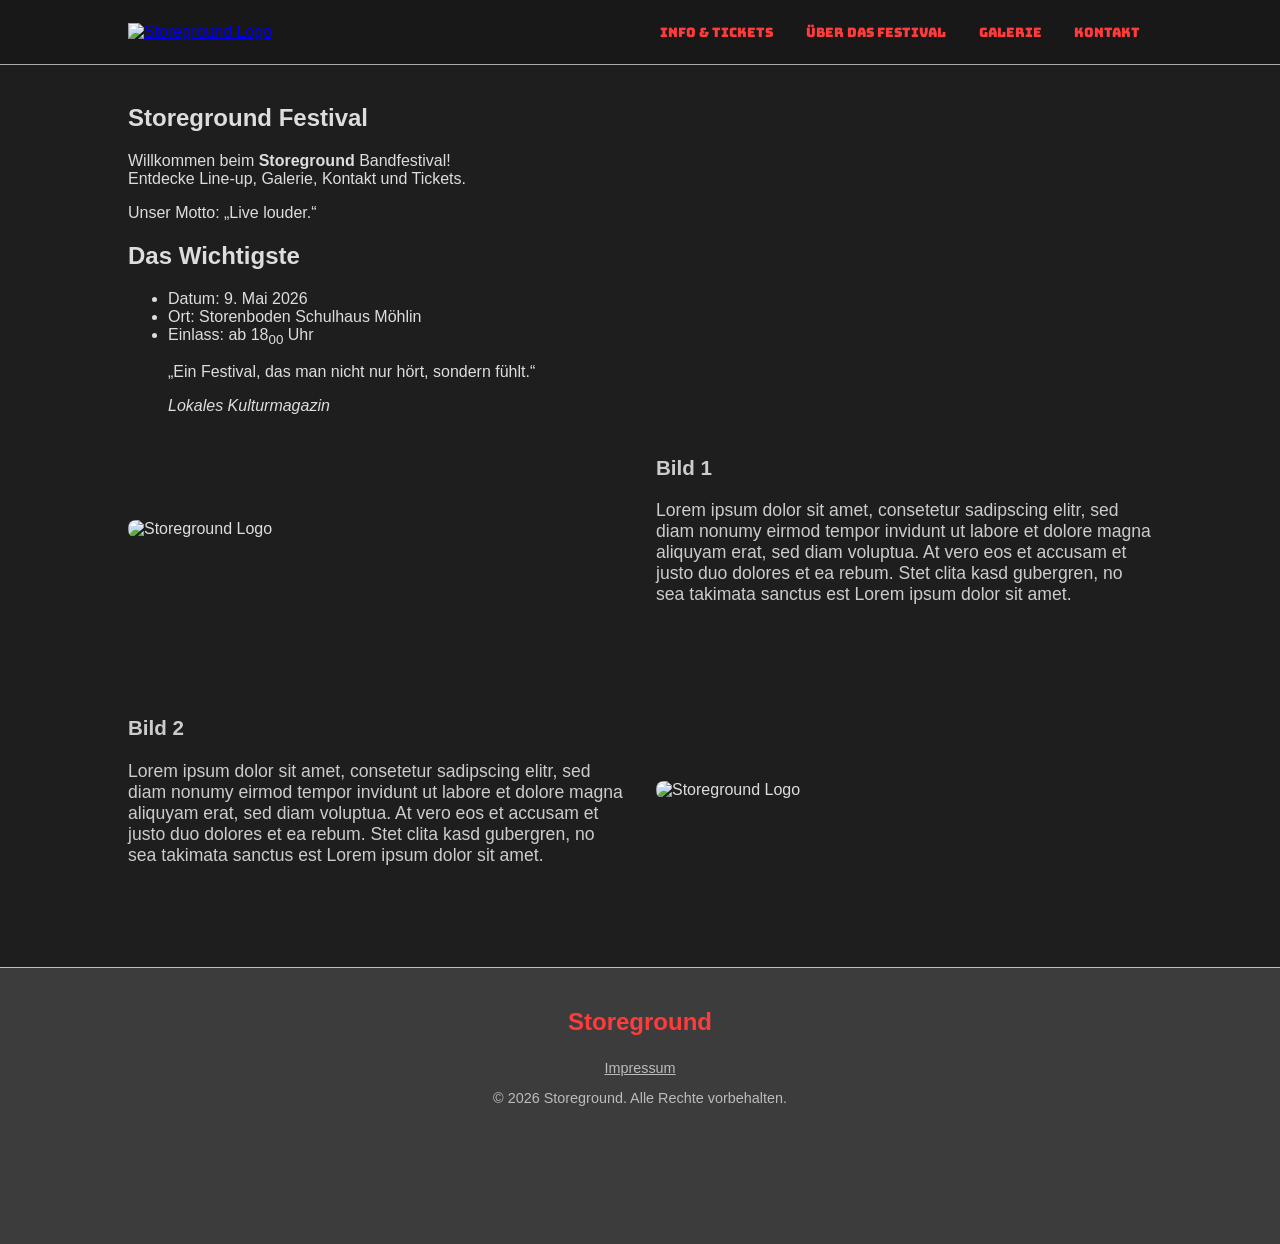
==== index.html @ 047efda1 "Grundgerüst" ====
<!DOCTYPE html>
<html lang="de">

<head>
    <meta charset="UTF-8">
    <meta name="viewport" content="width=device-width, initial-scale=1.0">
    <title>Storeground</title>
    <meta name="description"
        content="Homepage des Storeground Festivals mit wichtigen Infos, Galerie und Kontaktmöglichkeiten.">
    <meta name="author" content="Lean Melone">
    <link rel="stylesheet" href="CSS/index.css">
    <link rel="icon" href="IMG/tabbild.jpg" type="image/jpg">
    <link rel="preconnect" href="https://fonts.googleapis.com">
    <link rel="preconnect" href="https://fonts.gstatic.com" crossorigin>
    <link
        href="https://fonts.googleapis.com/css2?family=Bungee&family=Roboto:ital,wght@0,100..900;1,100..900&display=swap"
        rel="stylesheet">
</head>

<body>
    <header class="site-header">
        <div class="container">
            <a href="index.html">
                <picture class="logo">
                    <source srcset="IMG/Storeground_Logo.webp" type="image/webp">
                    <img src="IMG/Storeground_Logo.png" alt="Storeground Logo">
                </picture>
            </a>
            <label for="nav-toggle" class="nav-toggle">☰</label>
            <input type="checkbox" id="nav-toggle" class="nav-toggle-checkbox">
            <nav class="nav">
                <ul>
                    <li><a href="infotickets.html">Info & Tickets</a></li>
                    <li><a href="about.html">Über das Festival</a></li>
                    <li><a href="gallery.html">Galerie</a></li>
                    <li><a href="contact.html">Kontakt</a></li>
                </ul>
            </nav>
        </div>
    </header>

    <main>
        <section>
            <h1>Storeground Festival</h1>

            <p>
                Willkommen beim <strong>Storeground</strong> Bandfestival!<br>
                Entdecke Line-up, Galerie, Kontakt und Tickets.
            </p>

            <p>
                Unser Motto: <q>Live louder.</q>
            </p>
        </section>

        <section>
            <h2>Das Wichtigste</h2>
            <ul>
                <li>Datum: 9. Mai 2026</li>
                <li>Ort: Storenboden Schulhaus Möhlin</li>
                <li>Einlass: ab 18<sub>00</sub> Uhr</li>
            </ul>
        </section>

        <blockquote>
            <p>
                „Ein Festival, das man nicht nur hört, sondern fühlt.“
            </p>
            <em>Lokales Kulturmagazin</em>
        </blockquote>

        <section>
            <div class="abstand"></div>
            <div class="row">
                <picture class="logo">
                    <source srcset="IMG/Storeground_Logo.webp" type="image/webp">
                    <img src="IMG/Storeground_Logo.png" alt="Storeground Logo">
                </picture>
                <div class="beschreibung">
                    <h3>Bild 1</h3>
                    <p>Lorem ipsum dolor sit amet, consetetur sadipscing elitr, sed diam nonumy eirmod tempor invidunt
                        ut
                        labore et dolore magna aliquyam erat, sed diam voluptua. At vero eos et accusam et justo duo
                        dolores
                        et ea rebum. Stet clita kasd gubergren, no sea takimata sanctus est Lorem ipsum dolor sit amet.
                    </p>
                </div>
            </div>
            <div class="abstand">ㅤ</div>
            <div class="row">
                <div class="beschreibung" id="text">
                    <h3>Bild 2</h3>
                    <p>Lorem ipsum dolor sit amet, consetetur sadipscing elitr, sed diam nonumy eirmod tempor invidunt
                        ut
                        labore et dolore magna aliquyam erat, sed diam voluptua. At vero eos et accusam et justo duo
                        dolores
                        et ea rebum. Stet clita kasd gubergren, no sea takimata sanctus est Lorem ipsum dolor sit amet.
                    </p>
                </div>
                <picture>
                    <source srcset="IMG/Storeground_Logo.webp" type="image/webp">
                    <img src="IMG/Storeground_Logo.png" alt="Storeground Logo" id="bild">
                </picture>
            </div>
        </section>
    </main>


    <footer class="site-footer">
        <div class="container">
            <p class="brand">Storeground</p>
            <a href="impressum.html" class="impressum">Impressum</a>
            <p>&copy; 2026 Storeground. Alle Rechte vorbehalten.</p>
        </div>
    </footer>
</body>

</html>
---- CSS/index.css ----
:root {
    --primary-color: #ff3b3b;
    --background-color: #1e1e1e;
    --text-color: #ddd;
    --header-background: #181818;
    --header-border: #aaaaaa;
    --footer-background: #3c3c3c;
    --footer-border: #bbc;
    --footer-text: #bbb;
}

body {
    font-family: Segoe UI, Arial, sans-serif;
    margin: 0;
    background: var(--background-color);
    color: var(--text-color);
    min-height: 100vh;
    display: grid;
    grid-template-rows: auto 1fr auto;
    grid-template-areas:
        "header"
        "main"
        "footer";
}

main {
    max-width: 80%;
    margin: 1.2rem auto;
    padding: 0 1rem;
    grid-area: main;

}

/* Header */
.site-header {
    background: var(--header-background);
    border-bottom: 1px solid var(--header-border);
    position: sticky;
    left: 0;
    right: 0;
    top: 0;
    z-index: 999;
    box-shadow: 0 2px 8px rgba(0, 0, 0, 0.04);
    grid-area: header;
}

.container {
    max-width: 80%;
    margin: 0 auto;
    padding: 0 1rem;
    display: flex;
    align-items: center;
    justify-content: space-between;
    height: 64px;
}

.brand {
    font-weight: 700;
    color: var(--primary-color);
    text-decoration: none;
    font-size: 1.5rem;
}

.nav {
    display: flex;
    gap: 1rem;
}

.nav ul {
    list-style: none;
    margin: 0;
    padding: 0;
    display: flex;
    gap: 0.6rem;
    align-items: center;
}

.nav a {
    display: inline-block;
    padding: 0.5rem 0.6rem;
    color: var(--primary-color);
    border-radius: 6px;
    text-decoration: none;
    font-family: "Bungee", sans-serif;
    font-size: small;
    border: 2px solid transparent;
}

.nav a:hover {
    background: var(--background-color);
}


.nav-toggle-checkbox {
    position: absolute;
    left: -9999px;
    display: none;
}

.nav-toggle {
    display: none;
    background: transparent;
    padding: 0.4rem 0.6rem;
    border-radius: 6px;
    font-size: 1.5rem;
    cursor: pointer;
    color: var(--footer-text);
    margin: 0;
}

/* Footer */
.site-footer {
    background: var(--footer-background);
    border-top: 1px solid var(--footer-border);
    color: var(--footer-text);
    padding: 1rem 0;
    text-align: center;
    font-size: 0.9rem;
    grid-area: footer;
    margin-top: 2rem;
}

.site-footer .container {
    display: block;
    text-align: center;
    height: 220px;
}

.impressum {
    color: var(--footer-text);
}

/* Logo */
.logo * {
    height: 46px;
    width: auto;
}

/* zwei Reihen */
.row {
    display: flex;
    align-items: center;
    margin-bottom: 2rem;
    gap: 2rem;
}

.row * {
    border-radius: 8px;
    width: 100%;
    height: auto;
}

.beschreibung {
    color: #ccc;
    font-size: 1.1rem;

}

/* Abstand */
.abstand {
    margin-bottom: 20px;
}
/* Tablet style */
@media screen and (max-width:1200px) {

    main {
        max-width: 90%;
    }

    /* Header */
    .container {
        max-width: 90%;
        flex-direction: row;
        gap: 0.6rem;
        padding: 0 1rem
    }

    .nav {
        position: absolute;
        left: 0;
        right: 0;
        top: 64px;
        background: #252525;
        border-bottom: 1px solid #e6e6e6;
        padding: 0.5rem 1rem;
        display: none;
        flex-direction: column
    }

    .nav ul {
        flex-direction: column;
        gap: 0.2rem
    }

    .nav a {
        padding: 0.6rem;
        border-radius: 4px
    }

    .nav-toggle {
        display: inline-block;
        align-self: center;
        margin: 0;
    }

    .nav-toggle-checkbox {
    display: inline-block;
    }

    #nav-toggle:checked~.nav {
        display: flex
    }
}

/* Mobile style */
@media screen and (max-width:700px) {

    main {
        max-width: 90%;
    }

    /* Header */
    .container {
        max-width: 90%;
        flex-direction: row;
        gap: 0.6rem;
        padding: 0 1rem
    }

    .nav {
        position: absolute;
        left: 0;
        right: 0;
        top: 64px;
        background: #252525;
        border-bottom: 1px solid #e6e6e6;
        padding: 0.5rem 1rem;
        display: none;
        flex-direction: column
    }

    .nav ul {
        flex-direction: column;
        gap: 0.2rem
    }

    .nav-toggle-checkbox {
    display: inline-block;
    }

    .nav a {
        padding: 0.6rem;
        border-radius: 4px
    }

    .nav-toggle {
        display: inline-block;
        align-self: center;
        margin: 0;
    }

    #nav-toggle:checked~.nav {
        display: flex
    }

    /* zwei Reihen */
    .row {
        flex-direction: column;
        gap: 1rem;
    }

    .row img {
        width: 100%;
    }

    /* zwei Reihen Reihenfolge */
    #bild {
        order: 1;
    }

    #text {
        order: 2;
    }
}
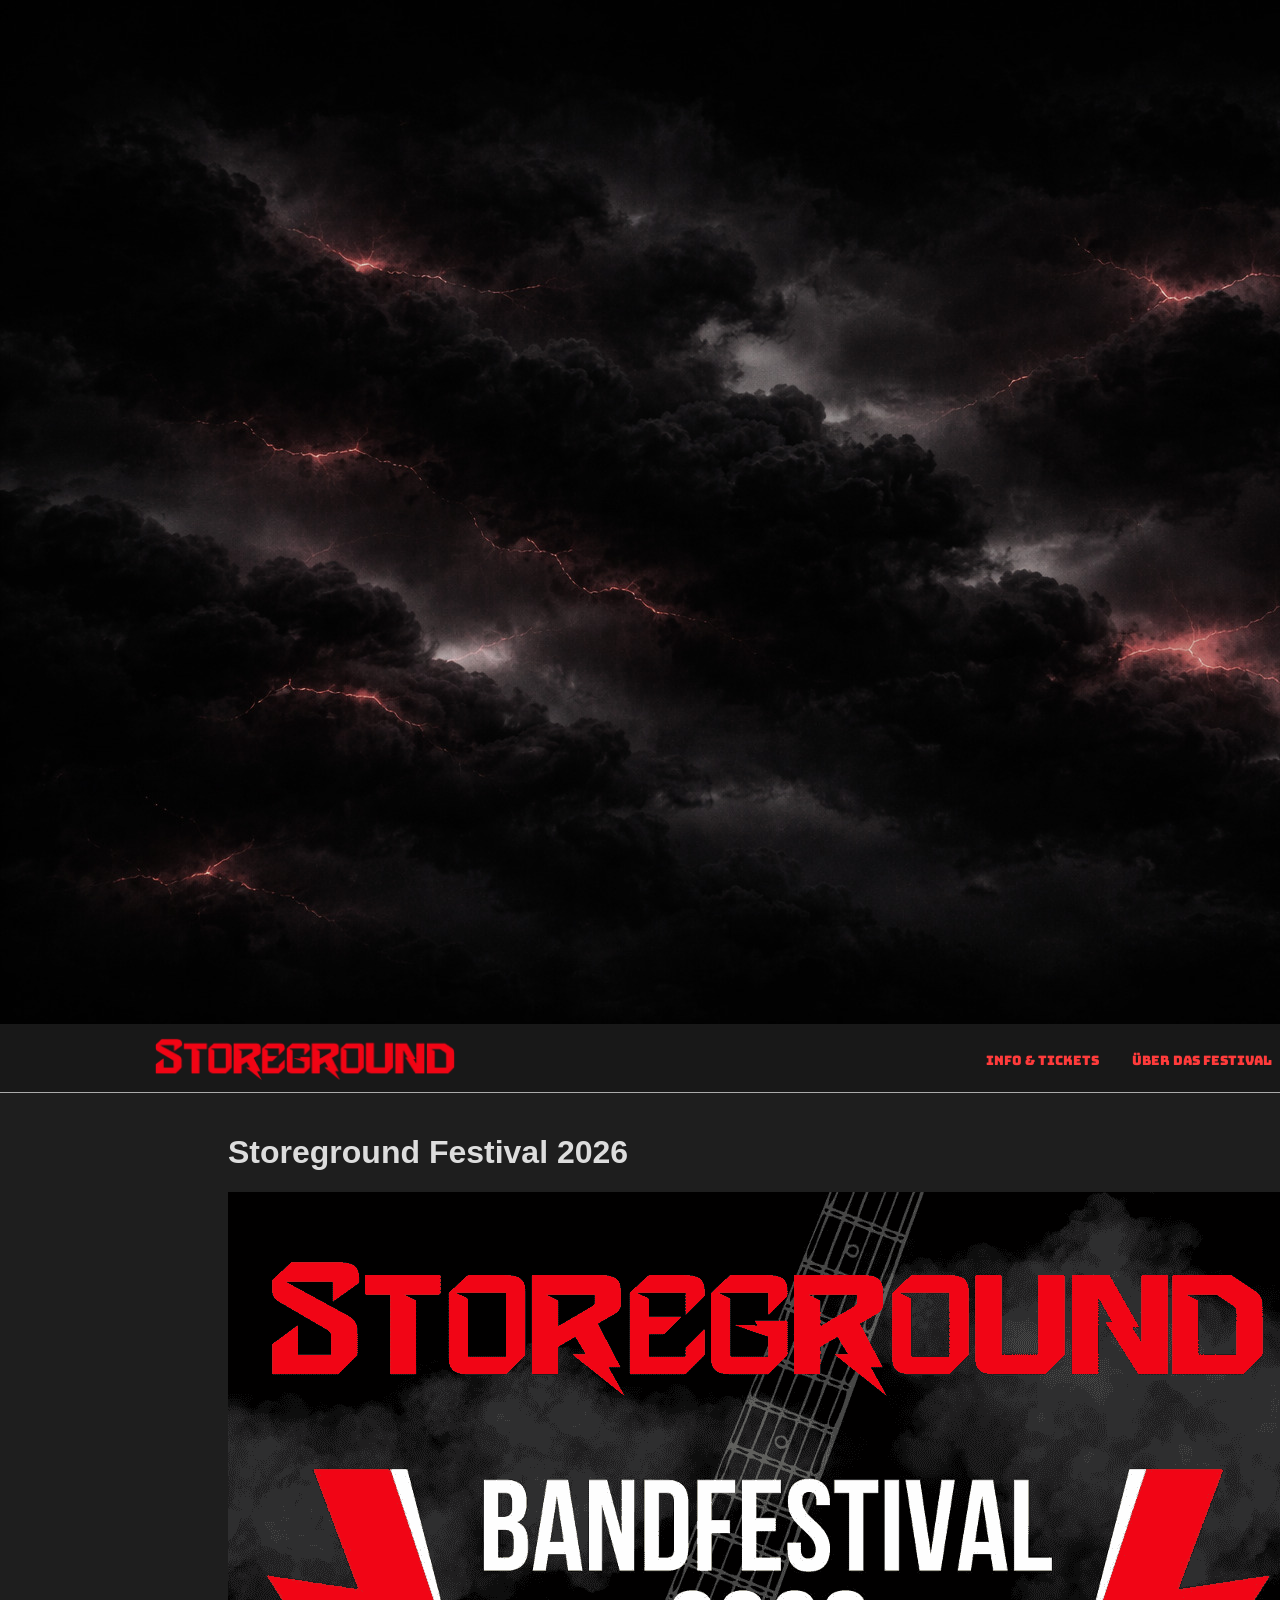
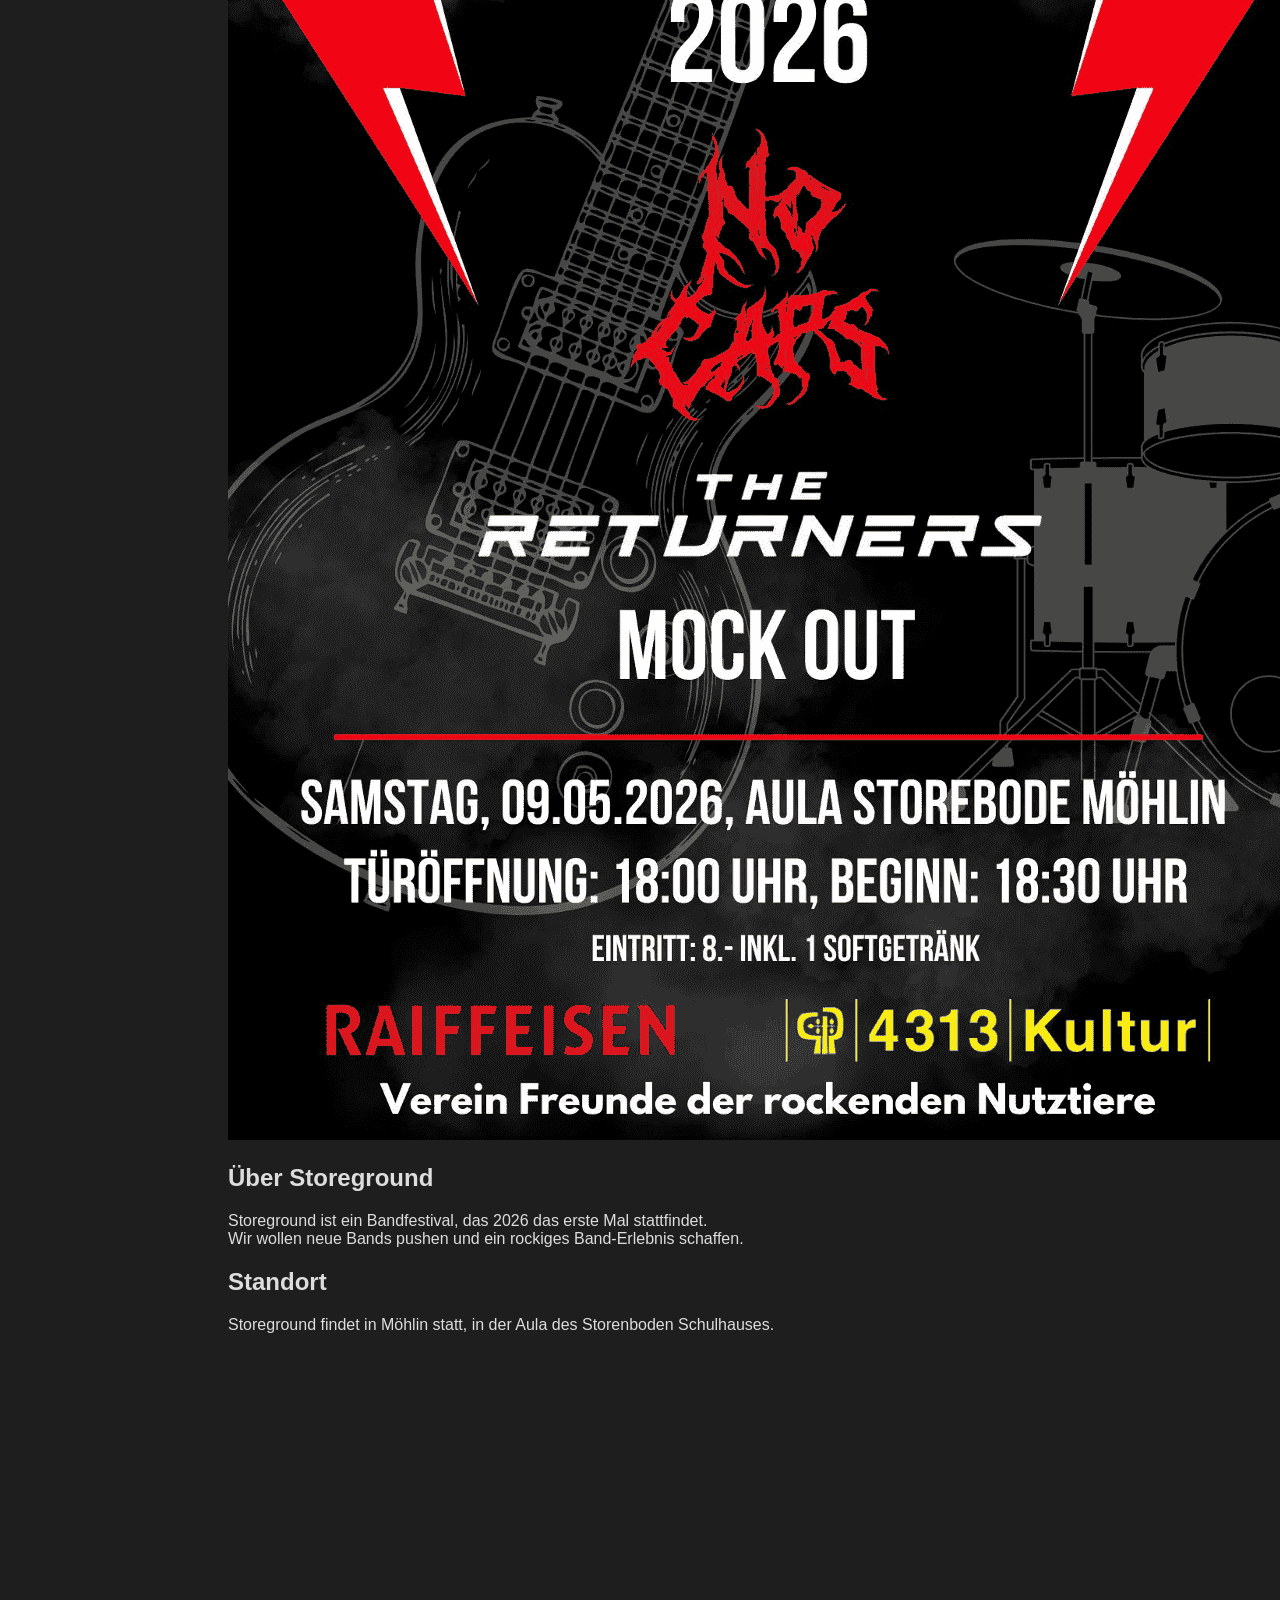
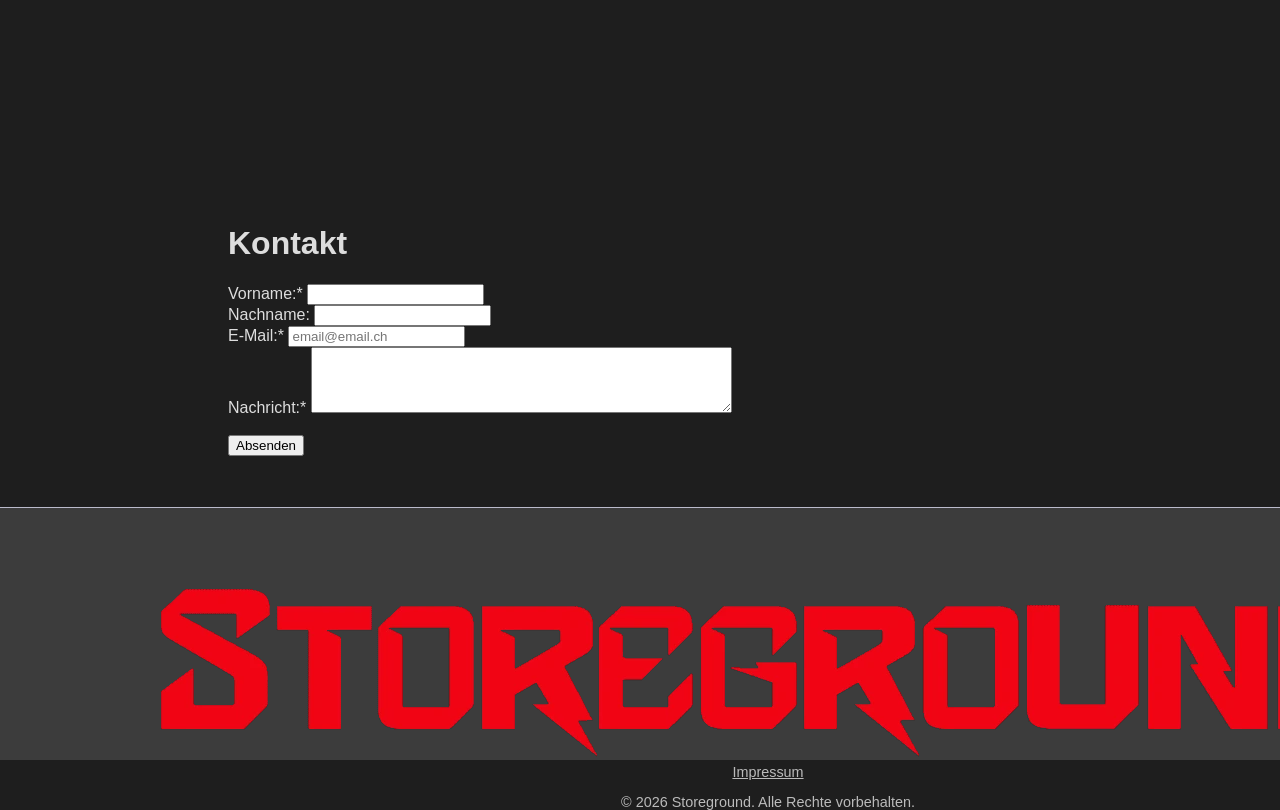
==== commit 79363c80: "Alle Seiten festgelegt" ====
--- a/index.html
+++ b/index.html
@@ -19,6 +19,7 @@
 
 <body>
     <header class="site-header">
+        <img src="IMG/header.jpg" alt="Storeground Header" class="header-image">
         <div class="container">
             <a href="index.html">
                 <picture class="logo">
@@ -31,84 +32,88 @@
             <nav class="nav">
                 <ul>
                     <li><a href="infotickets.html">Info & Tickets</a></li>
-                    <li><a href="about.html">Über das Festival</a></li>
-                    <li><a href="gallery.html">Galerie</a></li>
-                    <li><a href="contact.html">Kontakt</a></li>
+                    <li><a href="#about">Über das Festival</a></li>
+                    <!-- <li><a href="gallery.html">Galerie</a></li> -->
+                    <li><a href="#contact">Kontakt</a></li>
                 </ul>
             </nav>
         </div>
     </header>
 
     <main>
-        <section>
-            <h1>Storeground Festival</h1>
+        <h1>Storeground Festival 2026</h1>
+        <img src="IMG/Storeground_Musicfestival_2026 Endversion.png" alt="Storeground Flyer" class="flyer">
+
+        <article class="about">
+            <h1 id="about">Über Storeground</h1>
 
             <p>
-                Willkommen beim <strong>Storeground</strong> Bandfestival!<br>
-                Entdecke Line-up, Galerie, Kontakt und Tickets.
+                Storeground ist ein Bandfestival, das 2026 das erste Mal stattfindet.<br>
+                Wir wollen neue Bands pushen und ein rockiges Band-Erlebnis schaffen.
             </p>
+            <section class ="location">
+                <h2>Standort</h2>
+                <p>
+                    Storeground findet in Möhlin statt, in der Aula des Storenboden Schulhauses.
+                </p>
+                <iframe class="map"
+                    src="https://www.google.com/maps/embed?pb=!1m18!1m12!1m3!1d672.9826265177741!2d7.8431065723703615!3d47.56914052563684!2m3!1f0!2f0!3f0!3m2!1i1024!2i768!4f13.1!3m3!1m2!1s0x47904bb4b143056b%3A0x9fb4f274fca7cf1d!2sSchulhaus%20Storebode!5e0!3m2!1sde!2sch!4v1773585483628!5m2!1sde!2sch"
+                    width="600" height="450" style="border:0;" allowfullscreen="" loading="lazy"
+                    referrerpolicy="no-referrer-when-downgrade"></iframe>
+            </section>
+        </article>
 
-            <p>
-                Unser Motto: <q>Live louder.</q>
-            </p>
-        </section>
+        <h1 id="contact">Kontakt</h1>
 
-        <section>
-            <h2>Das Wichtigste</h2>
-            <ul>
-                <li>Datum: 9. Mai 2026</li>
-                <li>Ort: Storenboden Schulhaus Möhlin</li>
-                <li>Einlass: ab 18<sub>00</sub> Uhr</li>
-            </ul>
-        </section>
+        <form action="https://api.web3forms.com/submit" method="post" class="contact-form" id="meinFormular">
+            <input type="hidden" name="access_key" value="4bce4618-a7ac-49d0-8cbb-c47f5301f249">
 
-        <blockquote>
-            <p>
-                „Ein Festival, das man nicht nur hört, sondern fühlt.“
-            </p>
-            <em>Lokales Kulturmagazin</em>
-        </blockquote>
 
-        <section>
-            <div class="abstand"></div>
-            <div class="row">
-                <picture class="logo">
-                    <source srcset="IMG/Storeground_Logo.webp" type="image/webp">
-                    <img src="IMG/Storeground_Logo.png" alt="Storeground Logo">
-                </picture>
-                <div class="beschreibung">
-                    <h3>Bild 1</h3>
-                    <p>Lorem ipsum dolor sit amet, consetetur sadipscing elitr, sed diam nonumy eirmod tempor invidunt
-                        ut
-                        labore et dolore magna aliquyam erat, sed diam voluptua. At vero eos et accusam et justo duo
-                        dolores
-                        et ea rebum. Stet clita kasd gubergren, no sea takimata sanctus est Lorem ipsum dolor sit amet.
-                    </p>
-                </div>
+
+            <div>
+                <label for="firstname">Vorname:*</label>
+                <input type="text" id="firstname" name="firstname" minlength="2" maxlength="20" required
+                    pattern="^([A-ZÄÖÜ][a-zäöü]+(-)?([A-ZÄÖÜ]([a-zäöü]+))?)$">
             </div>
-            <div class="abstand">ㅤ</div>
-            <div class="row">
-                <div class="beschreibung" id="text">
-                    <h3>Bild 2</h3>
-                    <p>Lorem ipsum dolor sit amet, consetetur sadipscing elitr, sed diam nonumy eirmod tempor invidunt
-                        ut
-                        labore et dolore magna aliquyam erat, sed diam voluptua. At vero eos et accusam et justo duo
-                        dolores
-                        et ea rebum. Stet clita kasd gubergren, no sea takimata sanctus est Lorem ipsum dolor sit amet.
-                    </p>
-                </div>
-                <picture>
-                    <source srcset="IMG/Storeground_Logo.webp" type="image/webp">
-                    <img src="IMG/Storeground_Logo.png" alt="Storeground Logo" id="bild">
-                </picture>
+            <div>
+                <label for="lastname">Nachname:</label>
+                <input type="text" id="lastname" name="lastname" minlength="2" maxlength="20"
+                    pattern="^([A-ZÄÖÜ][a-zäöü]+(-)?([A-ZÄÖÜ]([a-zäöü]+))?)$">
             </div>
-        </section>
+            <div>
+                <label for="email">E-Mail:*</label>
+                <input type="email" id="email" name="email" required placeholder="email@email.ch"
+                    pattern="^[\.\-\_]*[@]{1}[a-z]+[\.][a-z]+$">
+            </div>
+            <div>
+                <label for="message">Nachricht:*</label>
+                <textarea id="message" name="message" rows="4" cols="50" required></textarea>
+            </div><br>
+
+            <button type="submit">Absenden</button>
+        </form>
+
+        <script>
+            const formular = document.getElementById("meinFormular");
+
+            formular.addEventListener("submit", function (event) {
+                // Formular wird normal abgeschickt
+
+                setTimeout(() => {
+                    formular.reset();
+                }, 0);
+            });
+        </script>
     </main>
 
 
     <footer class="site-footer">
         <div class="container">
-            <p class="brand">Storeground</p>
+            <br><br><br>
+            <picture class="logosmall">
+                <source srcset="IMG/Storeground_Logo.webp" type="image/webp">
+                <img src="IMG/Storeground_Logo.png" alt="Storeground Logo">
+            </picture><br>
             <a href="impressum.html" class="impressum">Impressum</a>
             <p>&copy; 2026 Storeground. Alle Rechte vorbehalten.</p>
         </div>
--- a/CSS/index.css
+++ b/CSS/index.css
@@ -8,7 +8,7 @@
     --footer-border: #bbc;
     --footer-text: #bbb;
 }
-
+/* Global Styles */
 body {
     font-family: Segoe UI, Arial, sans-serif;
     margin: 0;
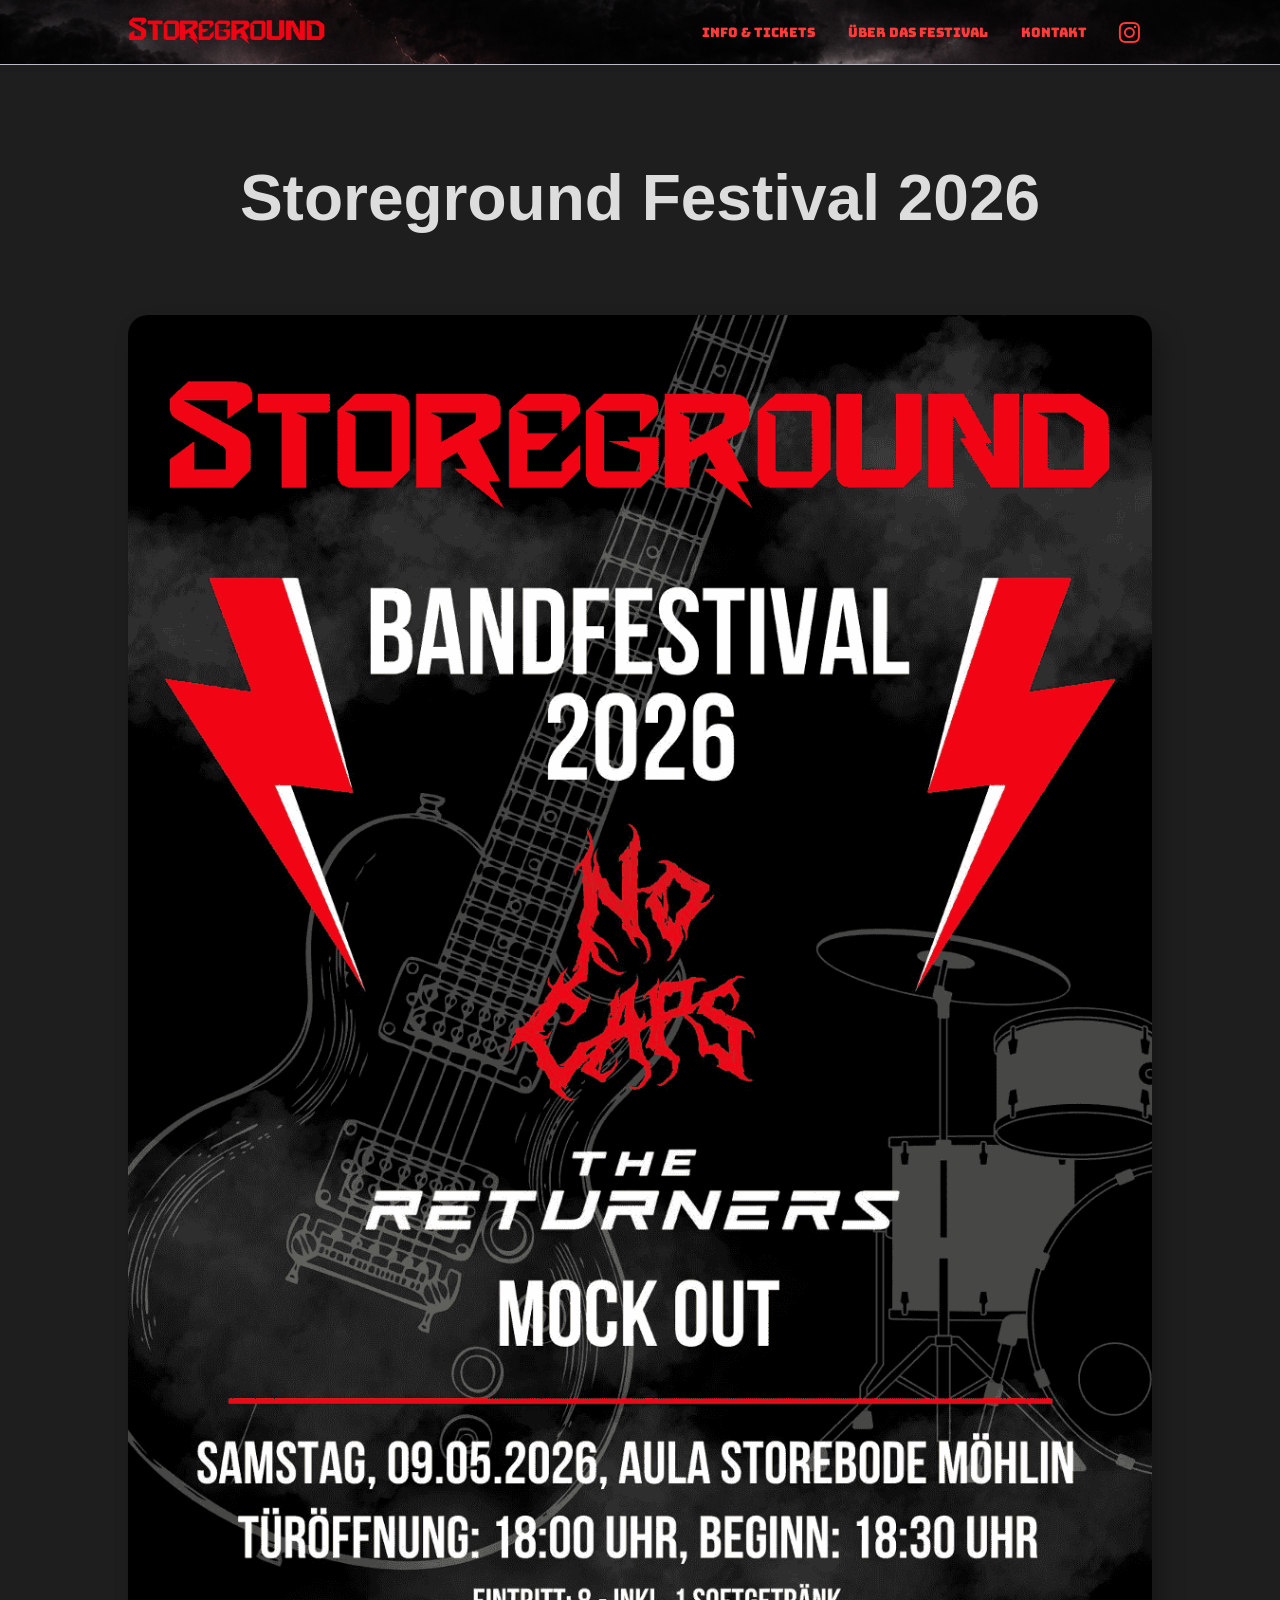
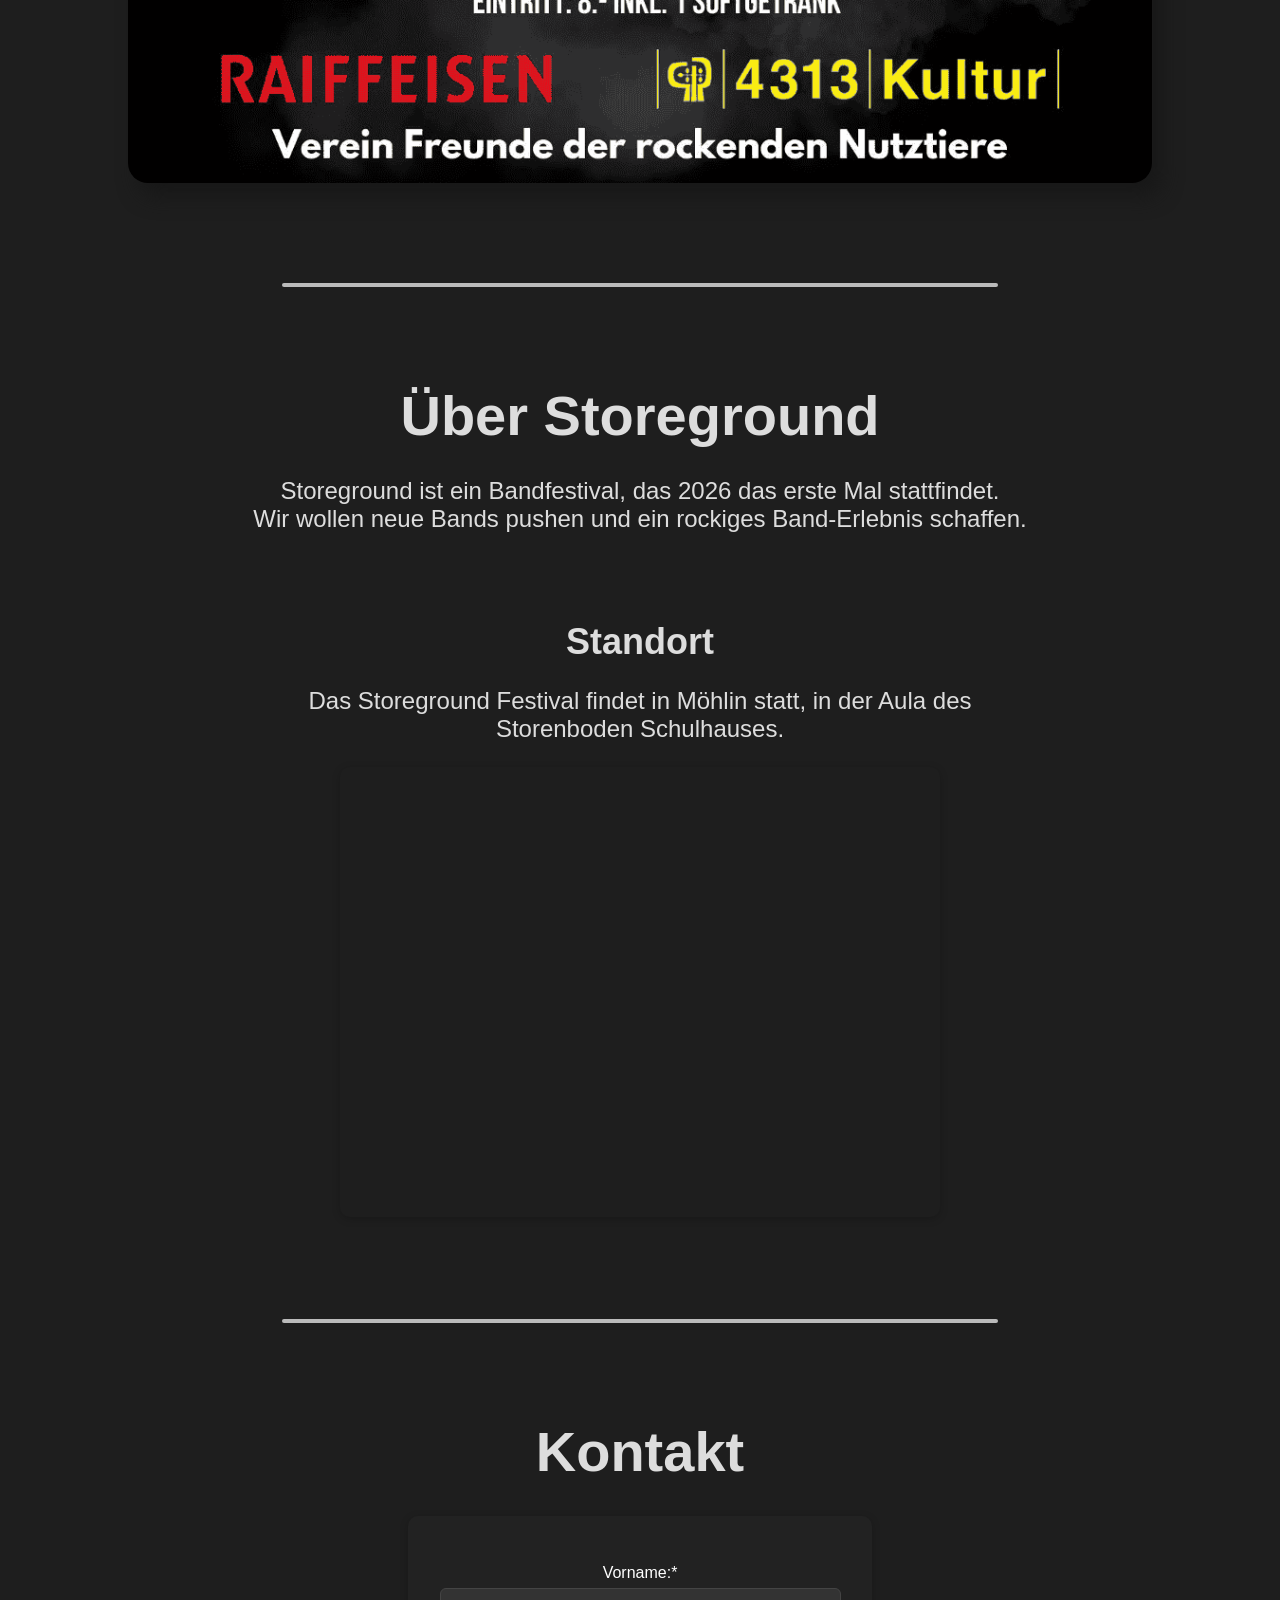
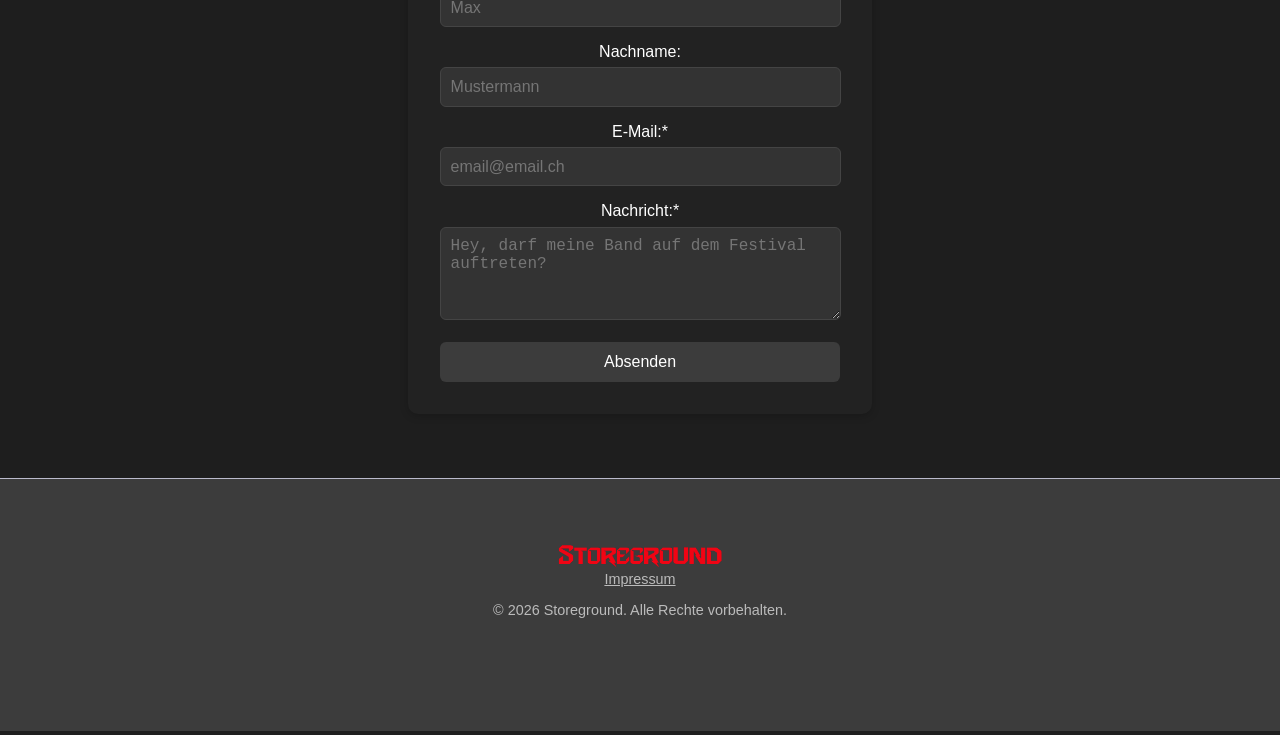
==== commit 9e389f7d: "Tickets" ====
--- a/index.html
+++ b/index.html
@@ -12,9 +12,8 @@
     <link rel="icon" href="IMG/tabbild.jpg" type="image/jpg">
     <link rel="preconnect" href="https://fonts.googleapis.com">
     <link rel="preconnect" href="https://fonts.gstatic.com" crossorigin>
-    <link
-        href="https://fonts.googleapis.com/css2?family=Bungee&family=Roboto:ital,wght@0,100..900;1,100..900&display=swap"
-        rel="stylesheet">
+    <link href="https://fonts.googleapis.com/css2?family=Bungee&family=Roboto:ital,wght@0,100..900;1,100..900&display=swap" rel="stylesheet">
+    <link rel="stylesheet" href="https://cdnjs.cloudflare.com/ajax/libs/font-awesome/4.7.0/css/font-awesome.min.css">
 </head>
 
 <body>
@@ -35,35 +34,41 @@
                     <li><a href="#about">Über das Festival</a></li>
                     <!-- <li><a href="gallery.html">Galerie</a></li> -->
                     <li><a href="#contact">Kontakt</a></li>
+                    <li><a href="https://www.instagram.com/storeground_bandfestival/" target="_blank" id="insta-button"><i class="fa fa-instagram"></i></a></li>
                 </ul>
             </nav>
         </div>
     </header>
 
     <main>
-        <h1>Storeground Festival 2026</h1>
-        <img src="IMG/Storeground_Musicfestival_2026 Endversion.png" alt="Storeground Flyer" class="flyer">
+        <h1 id="title">Storeground Festival 2026</h1>
+        <img src="IMG/flyer.png" alt="Storeground Flyer" class="flyer">
+
+        <div class="line" id="about"></div>
 
         <article class="about">
-            <h1 id="about">Über Storeground</h1>
+            <h2>Über Storeground</h2>
 
             <p>
                 Storeground ist ein Bandfestival, das 2026 das erste Mal stattfindet.<br>
                 Wir wollen neue Bands pushen und ein rockiges Band-Erlebnis schaffen.
-            </p>
+            </p><br>
             <section class ="location">
-                <h2>Standort</h2>
+                <h3>Standort</h3>
                 <p>
-                    Storeground findet in Möhlin statt, in der Aula des Storenboden Schulhauses.
+                    Das Storeground Festival findet in Möhlin statt, in der Aula des Storenboden Schulhauses.
                 </p>
                 <iframe class="map"
                     src="https://www.google.com/maps/embed?pb=!1m18!1m12!1m3!1d672.9826265177741!2d7.8431065723703615!3d47.56914052563684!2m3!1f0!2f0!3f0!3m2!1i1024!2i768!4f13.1!3m3!1m2!1s0x47904bb4b143056b%3A0x9fb4f274fca7cf1d!2sSchulhaus%20Storebode!5e0!3m2!1sde!2sch!4v1773585483628!5m2!1sde!2sch"
                     width="600" height="450" style="border:0;" allowfullscreen="" loading="lazy"
-                    referrerpolicy="no-referrer-when-downgrade"></iframe>
+                    referrerpolicy="no-referrer-when-downgrade">
+                </iframe>
             </section>
         </article>
 
-        <h1 id="contact">Kontakt</h1>
+        <div class="line" id="contact"></div>
+
+        <h2>Kontakt</h2>
 
         <form action="https://api.web3forms.com/submit" method="post" class="contact-form" id="meinFormular">
             <input type="hidden" name="access_key" value="4bce4618-a7ac-49d0-8cbb-c47f5301f249">
@@ -72,12 +77,12 @@
 
             <div>
                 <label for="firstname">Vorname:*</label>
-                <input type="text" id="firstname" name="firstname" minlength="2" maxlength="20" required
+                <input type="text" id="firstname" name="firstname" minlength="2" maxlength="20" required placeholder="Max"
                     pattern="^([A-ZÄÖÜ][a-zäöü]+(-)?([A-ZÄÖÜ]([a-zäöü]+))?)$">
             </div>
             <div>
                 <label for="lastname">Nachname:</label>
-                <input type="text" id="lastname" name="lastname" minlength="2" maxlength="20"
+                <input type="text" id="lastname" name="lastname" minlength="2" maxlength="20" placeholder="Mustermann"
                     pattern="^([A-ZÄÖÜ][a-zäöü]+(-)?([A-ZÄÖÜ]([a-zäöü]+))?)$">
             </div>
             <div>
@@ -87,7 +92,7 @@
             </div>
             <div>
                 <label for="message">Nachricht:*</label>
-                <textarea id="message" name="message" rows="4" cols="50" required></textarea>
+                <textarea id="message" name="message" rows="4" cols="50" required placeholder="Hey, darf meine Band auf dem Festival auftreten?"></textarea>
             </div><br>
 
             <button type="submit">Absenden</button>
--- a/CSS/index.css
+++ b/CSS/index.css
@@ -3,12 +3,15 @@
     --background-color: #1e1e1e;
     --text-color: #ddd;
     --header-background: #181818;
-    --header-border: #aaaaaa;
+    --border: #bbc;
     --footer-background: #3c3c3c;
-    --footer-border: #bbc;
     --footer-text: #bbb;
 }
-/* Global Styles */
+
+html {
+    scroll-behavior: smooth;
+}
+
 body {
     font-family: Segoe UI, Arial, sans-serif;
     margin: 0;
@@ -24,17 +27,43 @@
 }
 
 main {
-    max-width: 80%;
-    margin: 1.2rem auto;
-    padding: 0 1rem;
+    width: 80%;
+    max-width: 1200px;
+    margin: 0 auto;
     grid-area: main;
 
+}
+
+h1 {
+    text-align: center;
+    margin-bottom: 2rem;
+    font-size: 4rem;
+    color: var(--text-color);
+}
+
+h2 {
+    text-align: center;
+    margin-bottom: 1.8rem;
+    font-size: 3.5rem;
+    color: var(--text-color);
+}
+
+h3 {
+    text-align: center;
+    margin-bottom: 1.5rem;
+    font-size: 1.5em;
+    color: var(--text-color);
+}
+
+h1#title {
+    margin-bottom: 4rem;
+    margin-top: 6rem;
 }
 
 /* Header */
 .site-header {
     background: var(--header-background);
-    border-bottom: 1px solid var(--header-border);
+    border-bottom: 1px solid var(--border);
     position: sticky;
     left: 0;
     right: 0;
@@ -45,7 +74,8 @@
 }
 
 .container {
-    max-width: 80%;
+    width: 80%;
+    max-width: 1400px;
     margin: 0 auto;
     padding: 0 1rem;
     display: flex;
@@ -111,7 +141,7 @@
 /* Footer */
 .site-footer {
     background: var(--footer-background);
-    border-top: 1px solid var(--footer-border);
+    border-top: 1px solid var(--border);
     color: var(--footer-text);
     padding: 1rem 0;
     text-align: center;
@@ -132,8 +162,127 @@
 
 /* Logo */
 .logo * {
-    height: 46px;
+    height: 30px;
     width: auto;
+}
+
+.logosmall * {
+    height: 25px;
+    width: auto;
+}
+
+/* Header Image */
+header.site-header .header-image {
+    width: 100%;
+    height: 64px;
+    object-fit: cover;
+    object-position: center;
+    display: block;
+    position: absolute;
+    z-index: -1;
+}
+
+.flyer {
+    width: 100%;
+    height: auto;
+    margin-top: 1rem;
+    border-radius: 20px;
+    box-shadow: #181818 10px 14px 20px;
+}
+
+/* Kontaktformular */
+form {
+    max-width: 400px;
+    width: 80%;
+    margin: 2rem auto;
+    padding: 2rem;
+    background: #222;
+    border-radius: 10px;
+    box-shadow: 0 2px 8px rgba(0, 0, 0, 0.2);
+    display: flex;
+    flex-direction: column;
+    justify-content: center;
+}
+
+form div label {
+    text-align: center;
+}
+
+label {
+    display: block;
+    margin-bottom: 0.4rem;
+    margin-top: 1rem;
+    color: #fff;
+    font-weight: 500;
+}
+
+input,
+textarea {
+    width: 95%;
+    padding: 0.6rem;
+    border: 1px solid #444;
+    border-radius: 6px;
+    background: #333;
+    color: #fff;
+    font-size: 1rem;
+    transition: border-color 0.2s;
+}
+
+input:focus,
+textarea:focus {
+    border-color: #888;
+    outline: none;
+}
+
+button {
+    padding: 0.7rem 1.5rem;
+    background: #3c3c3c;
+    color: #fff;
+    border: none;
+    border-radius: 6px;
+    font-size: 1rem;
+    cursor: pointer;
+    transition: background 0.2s;
+}
+
+button:hover {
+    background: #555;
+}
+
+.contact-info a {
+    color: var(--text-color);
+}
+
+/* Linie */
+.line {
+    height: 4px;
+    width: 70%;
+    background: var(--footer-text);
+    margin: 6rem auto;
+    border-radius: 2px;
+}
+
+/*about*/
+.about {
+    color: var(--text-color);
+    font-size: 1.5rem;
+    max-width: 800px;
+    width: 100%;
+    margin: 0 auto;
+    justify-items: center;
+    text-align: center;
+}
+
+.location {
+    text-align: center;
+    margin-top: 2rem;
+}
+
+.map {
+    width: 100%;
+    max-width: 600px;
+    border-radius: 10px;
+    box-shadow: 0 2px 8px rgba(0, 0, 0, 0.2);
 }
 
 /* zwei Reihen */
@@ -160,16 +309,22 @@
 .abstand {
     margin-bottom: 20px;
 }
+
+/* Instagram */
+.fa.fa-instagram {
+    font-size: 1.5rem;
+    color: var(--primary-color);
+}
 /* Tablet style */
 @media screen and (max-width:1200px) {
 
     main {
-        max-width: 90%;
+        width: 90%;
     }
 
     /* Header */
     .container {
-        max-width: 90%;
+        width: 90%;
         flex-direction: row;
         gap: 0.6rem;
         padding: 0 1rem
@@ -216,12 +371,20 @@
 @media screen and (max-width:700px) {
 
     main {
-        max-width: 90%;
+        width: 90%;
+    }
+
+    h1 {
+        font-size: 2.5rem;
+    }
+
+    h2 {
+        font-size: 2.2rem;
     }
 
     /* Header */
     .container {
-        max-width: 90%;
+        width: 90%;
         flex-direction: row;
         gap: 0.6rem;
         padding: 0 1rem
@@ -281,4 +444,9 @@
     #text {
         order: 2;
     }
+
+    /* About */
+    .about {
+        font-size: 1.2rem;
+    }
 }
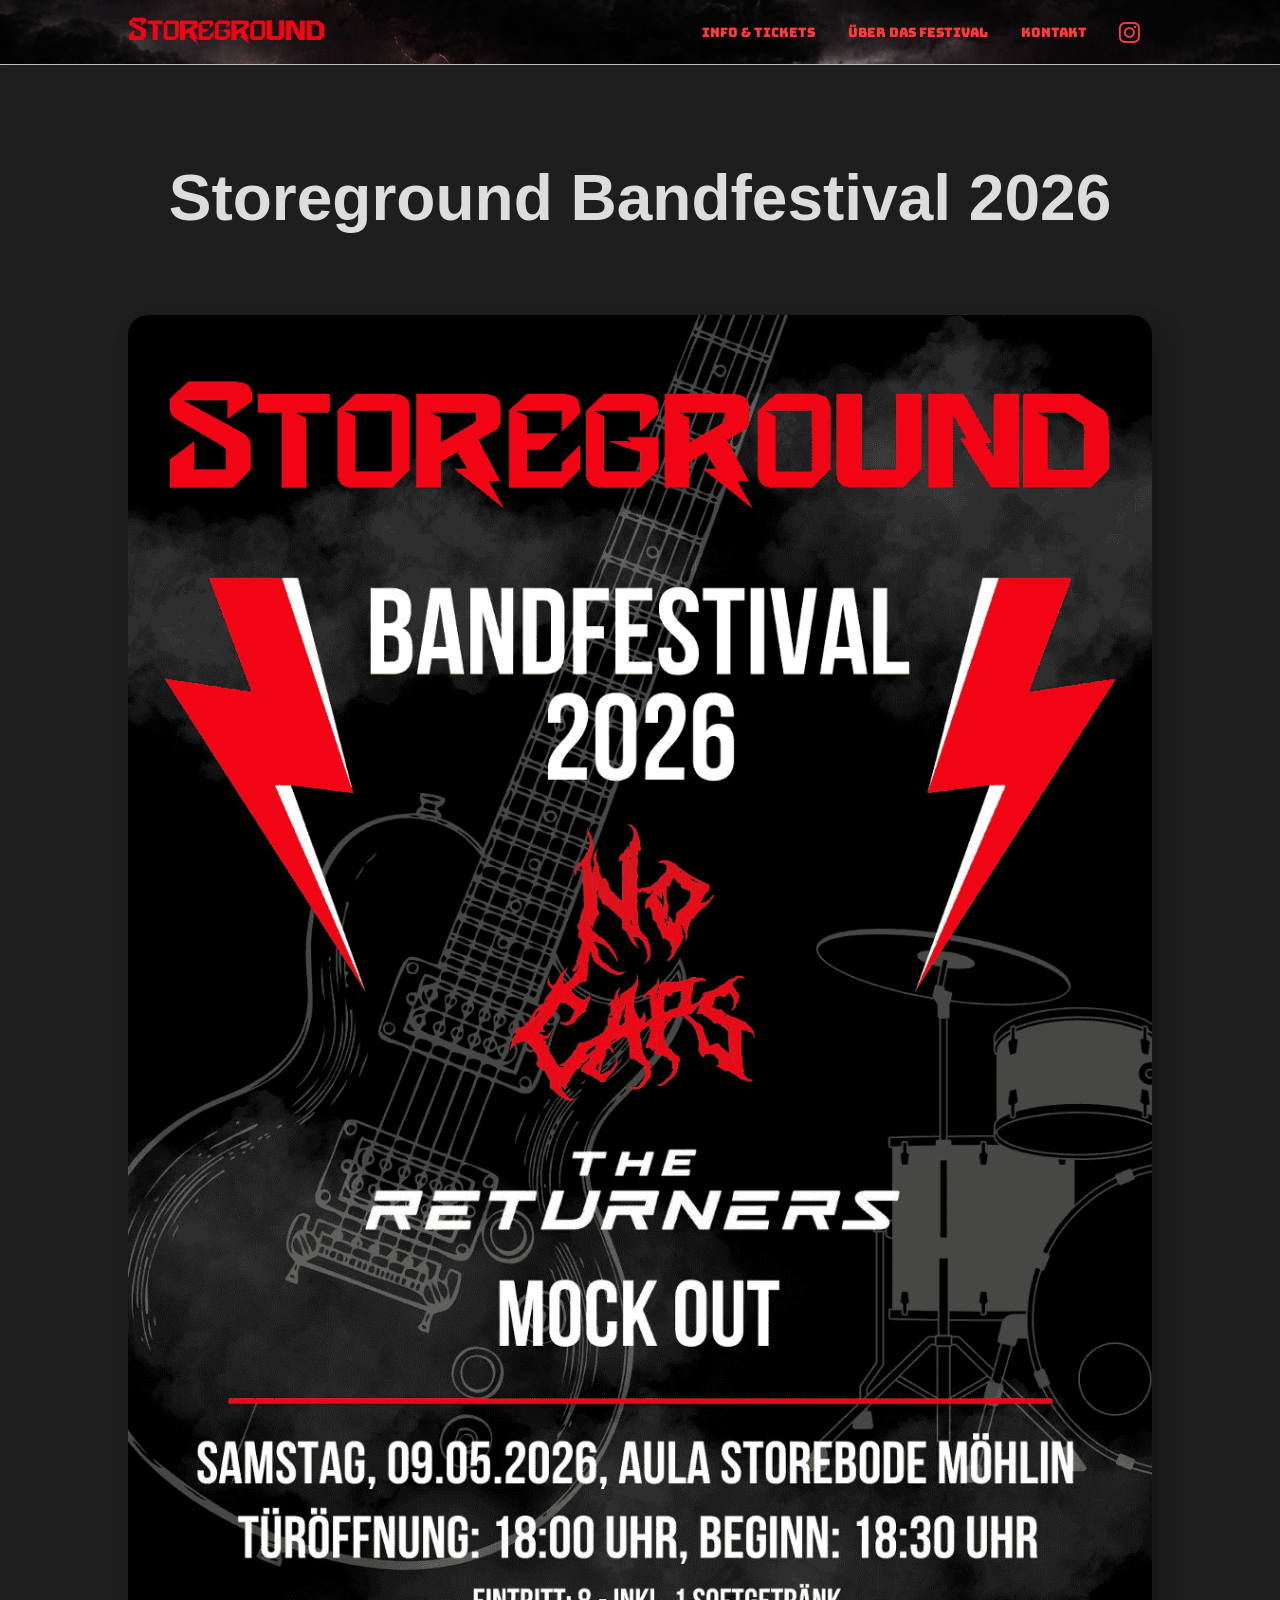
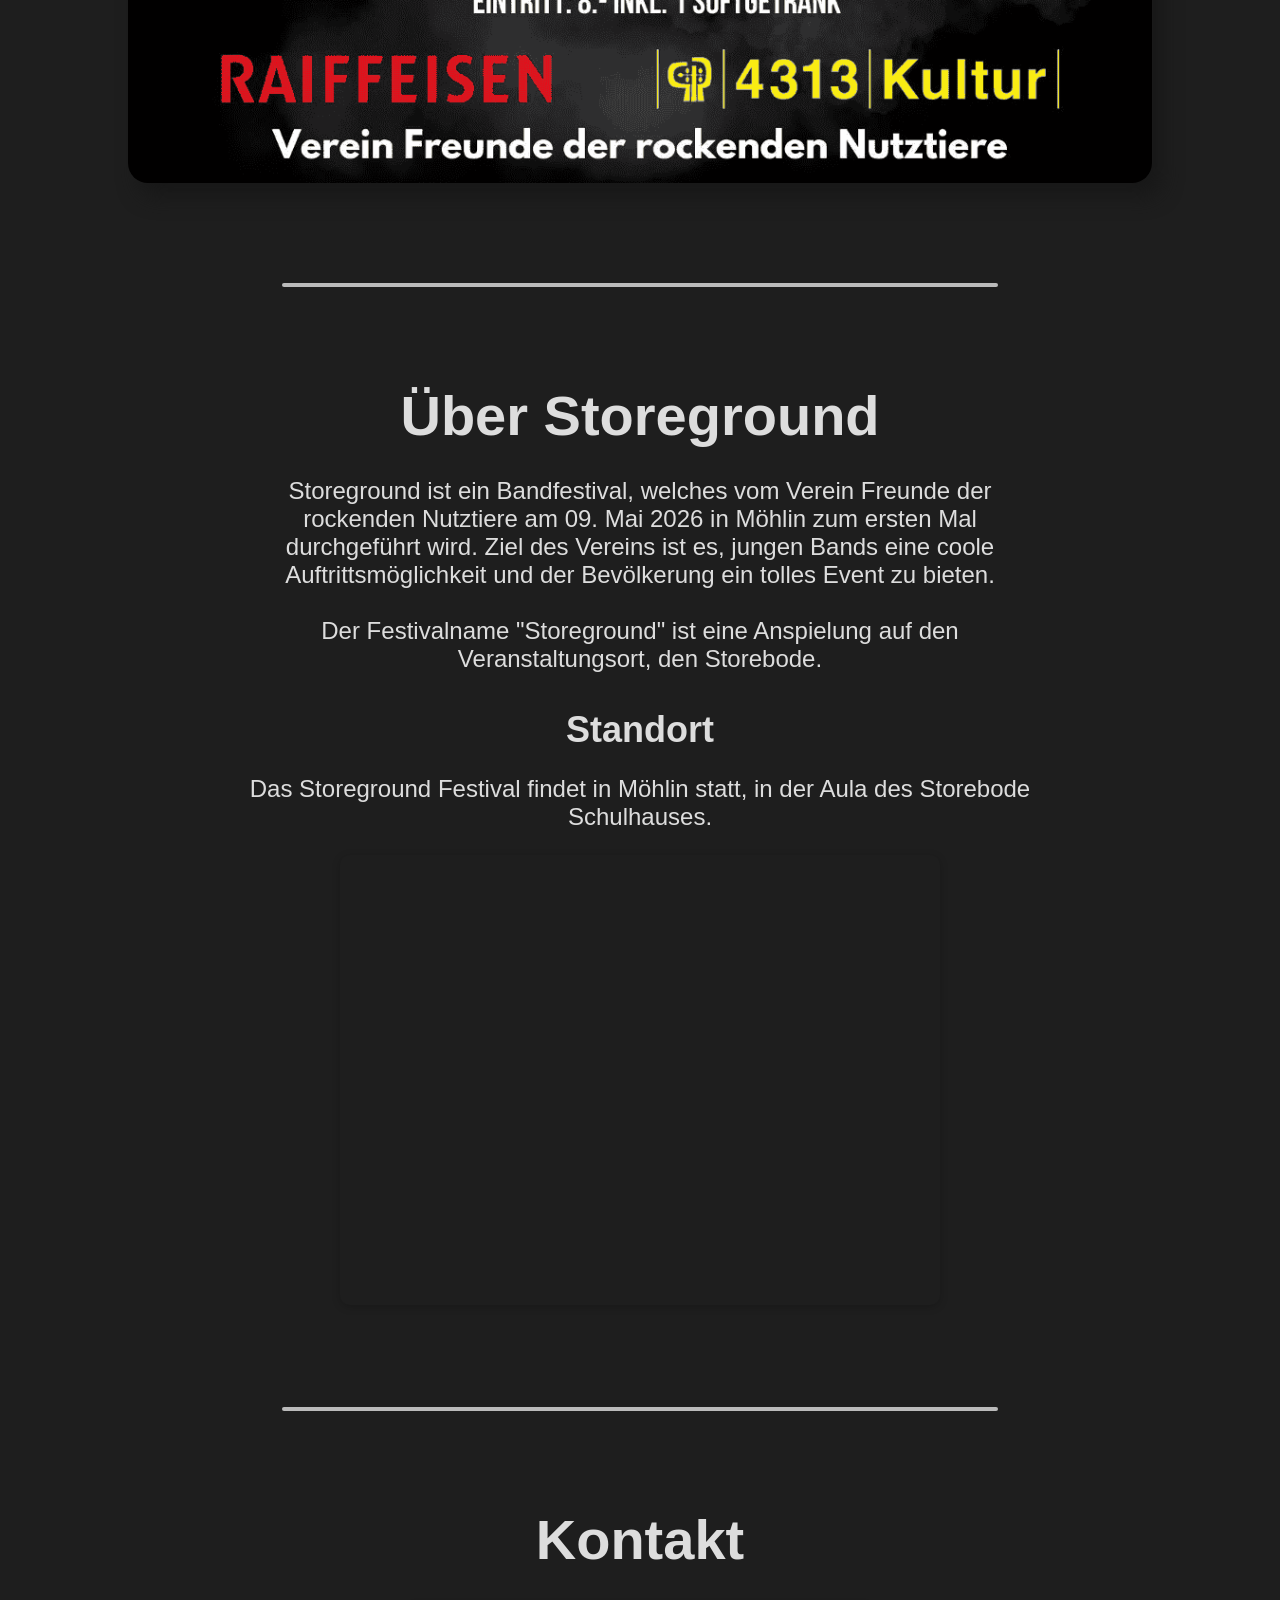
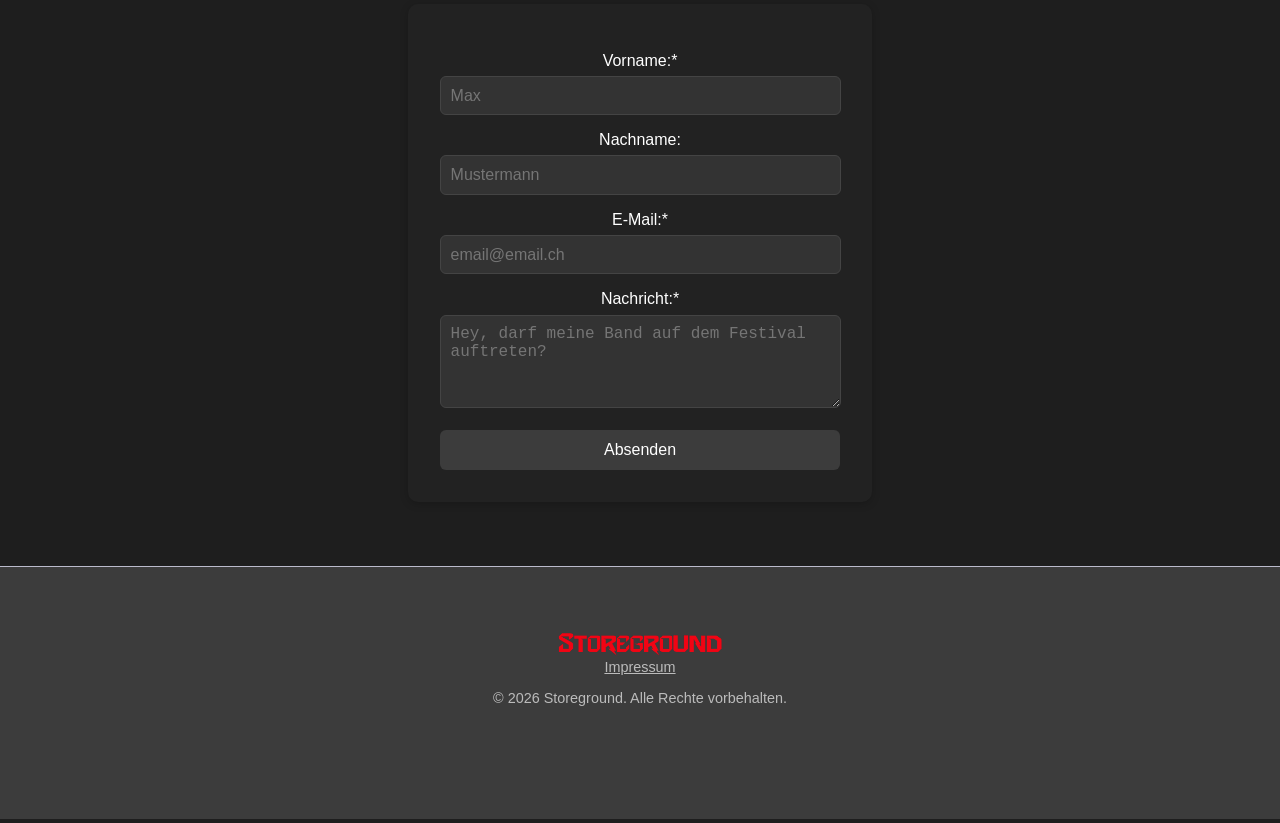
==== commit d51dcd3c: "Texte angepasst" ====
--- a/index.html
+++ b/index.html
@@ -9,7 +9,7 @@
         content="Homepage des Storeground Festivals mit wichtigen Infos, Galerie und Kontaktmöglichkeiten.">
     <meta name="author" content="Lean Melone">
     <link rel="stylesheet" href="CSS/index.css">
-    <link rel="icon" href="IMG/tabbild.jpg" type="image/jpg">
+    <link rel="icon" href="IMG/tabbild.png" type="image/jpg">
     <link rel="preconnect" href="https://fonts.googleapis.com">
     <link rel="preconnect" href="https://fonts.gstatic.com" crossorigin>
     <link href="https://fonts.googleapis.com/css2?family=Bungee&family=Roboto:ital,wght@0,100..900;1,100..900&display=swap" rel="stylesheet">
@@ -41,7 +41,7 @@
     </header>
 
     <main>
-        <h1 id="title">Storeground Festival 2026</h1>
+        <h1 id="title">Storeground Bandfestival 2026</h1>
         <img src="IMG/flyer.png" alt="Storeground Flyer" class="flyer">
 
         <div class="line" id="about"></div>
@@ -50,13 +50,14 @@
             <h2>Über Storeground</h2>
 
             <p>
-                Storeground ist ein Bandfestival, das 2026 das erste Mal stattfindet.<br>
-                Wir wollen neue Bands pushen und ein rockiges Band-Erlebnis schaffen.
-            </p><br>
+                Storeground ist ein Bandfestival, welches vom Verein Freunde der rockenden Nutztiere am 09. Mai 2026 in Möhlin zum ersten Mal durchgeführt wird.
+                Ziel des Vereins ist es, jungen Bands eine coole Auftrittsmöglichkeit und der Bevölkerung ein tolles Event zu bieten. <br><br>
+                Der Festivalname "Storeground" ist eine Anspielung auf den Veranstaltungsort, den Storebode.
+            </p>
             <section class ="location">
                 <h3>Standort</h3>
                 <p>
-                    Das Storeground Festival findet in Möhlin statt, in der Aula des Storenboden Schulhauses.
+                    Das Storeground Festival findet in Möhlin statt, in der Aula des Storebode Schulhauses.
                 </p>
                 <iframe class="map"
                     src="https://www.google.com/maps/embed?pb=!1m18!1m12!1m3!1d672.9826265177741!2d7.8431065723703615!3d47.56914052563684!2m3!1f0!2f0!3f0!3m2!1i1024!2i768!4f13.1!3m3!1m2!1s0x47904bb4b143056b%3A0x9fb4f274fca7cf1d!2sSchulhaus%20Storebode!5e0!3m2!1sde!2sch!4v1773585483628!5m2!1sde!2sch"
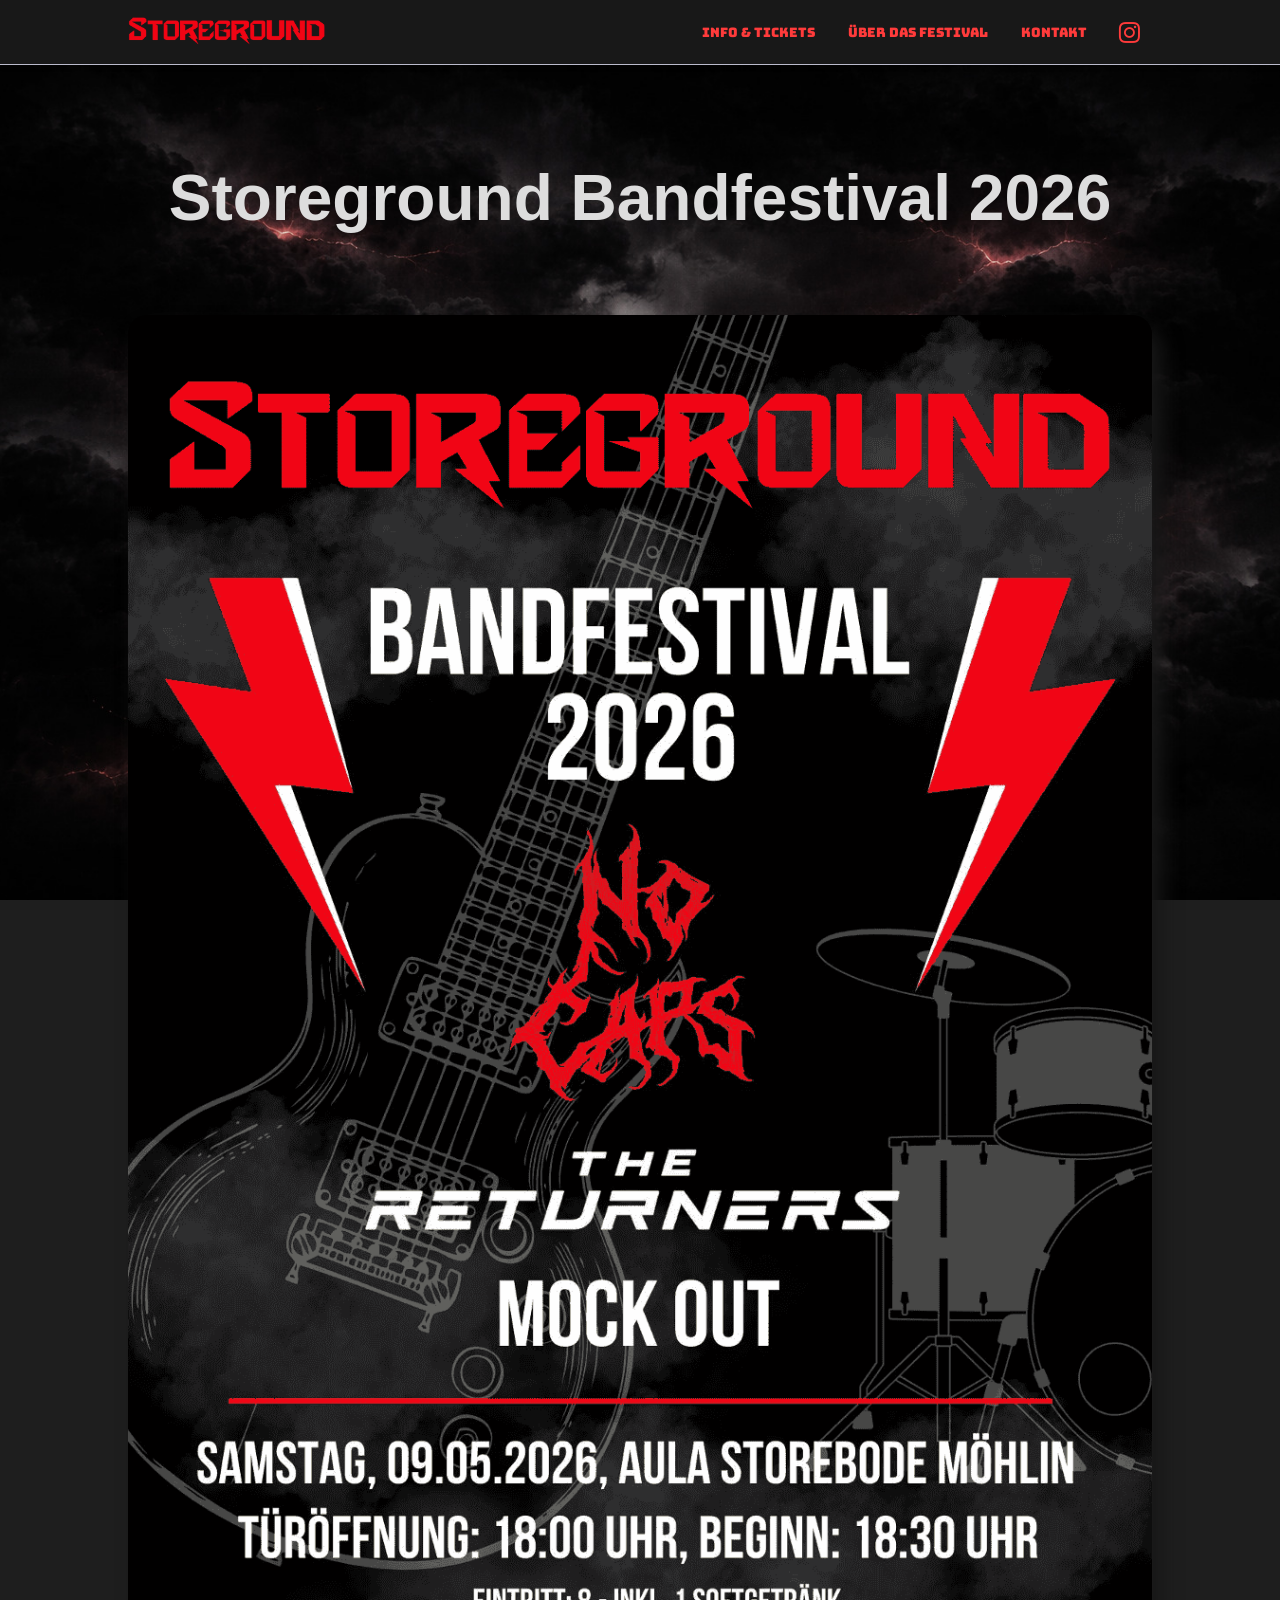
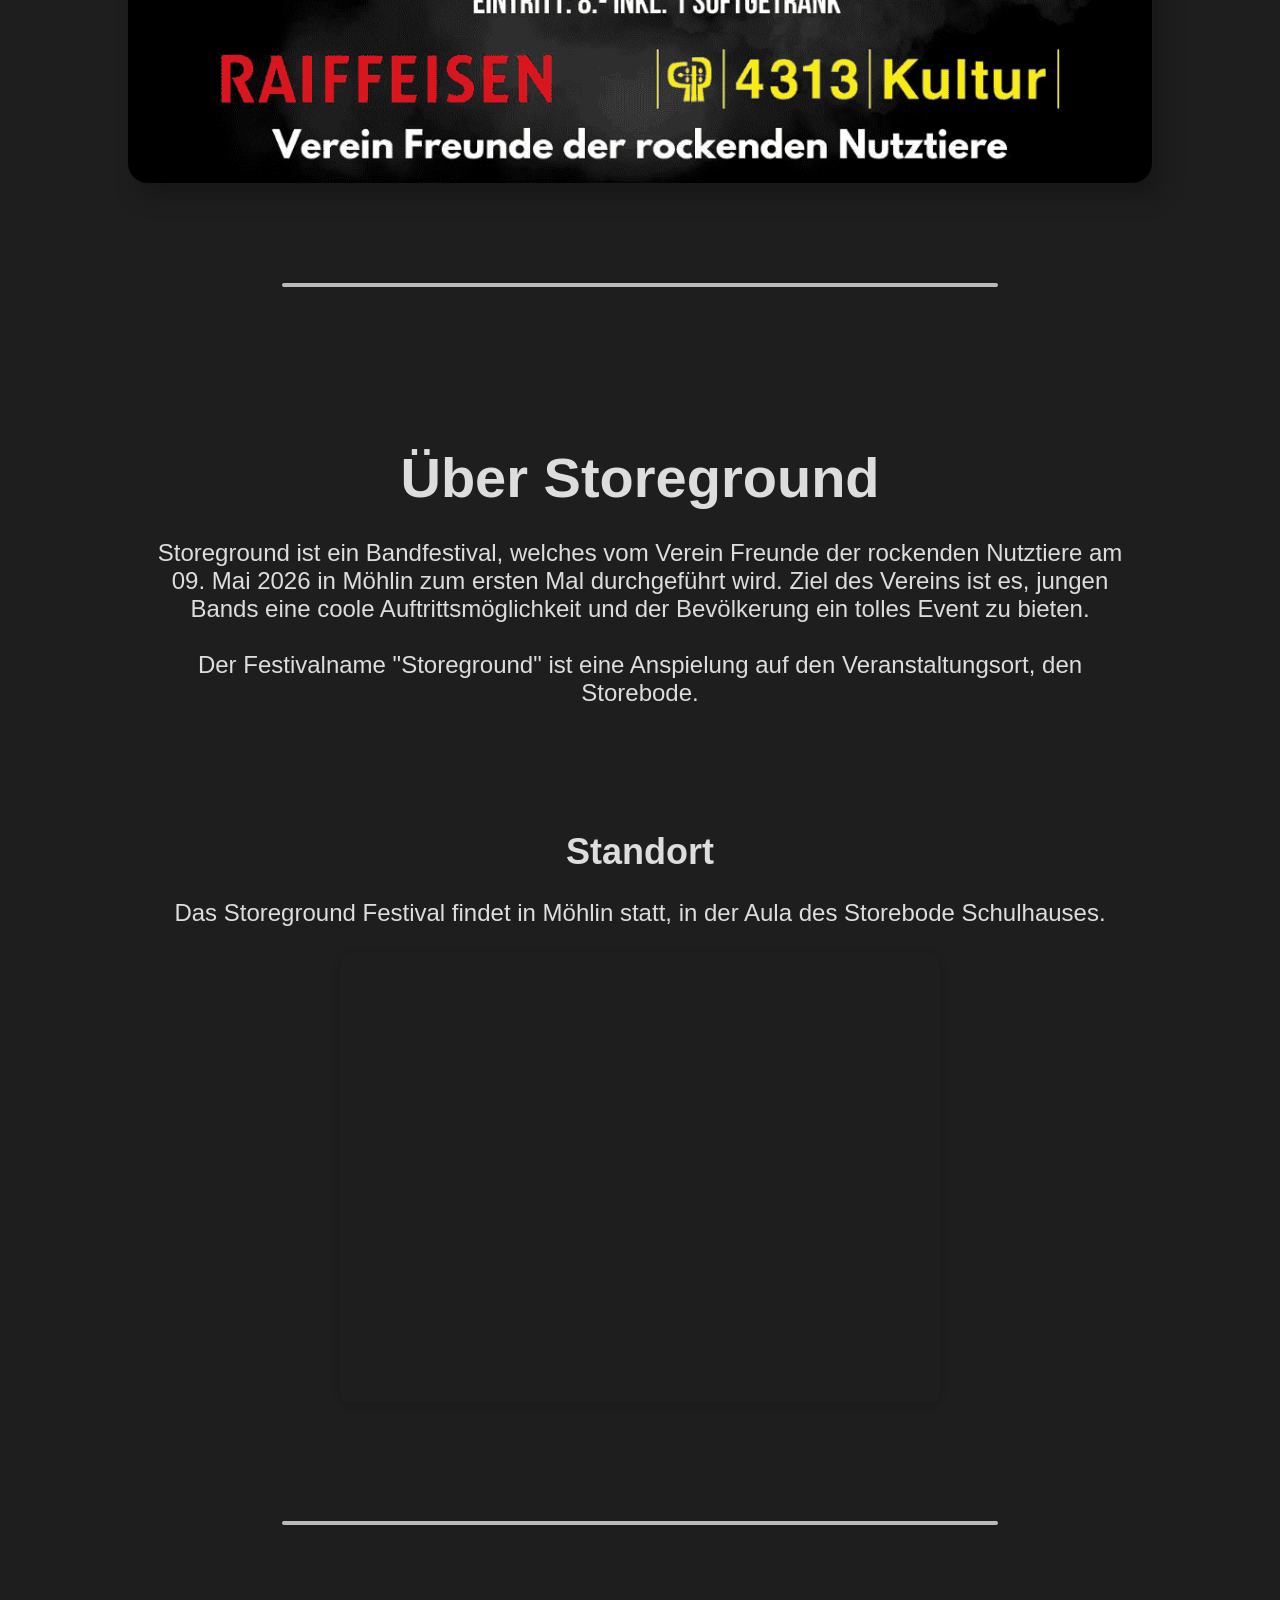
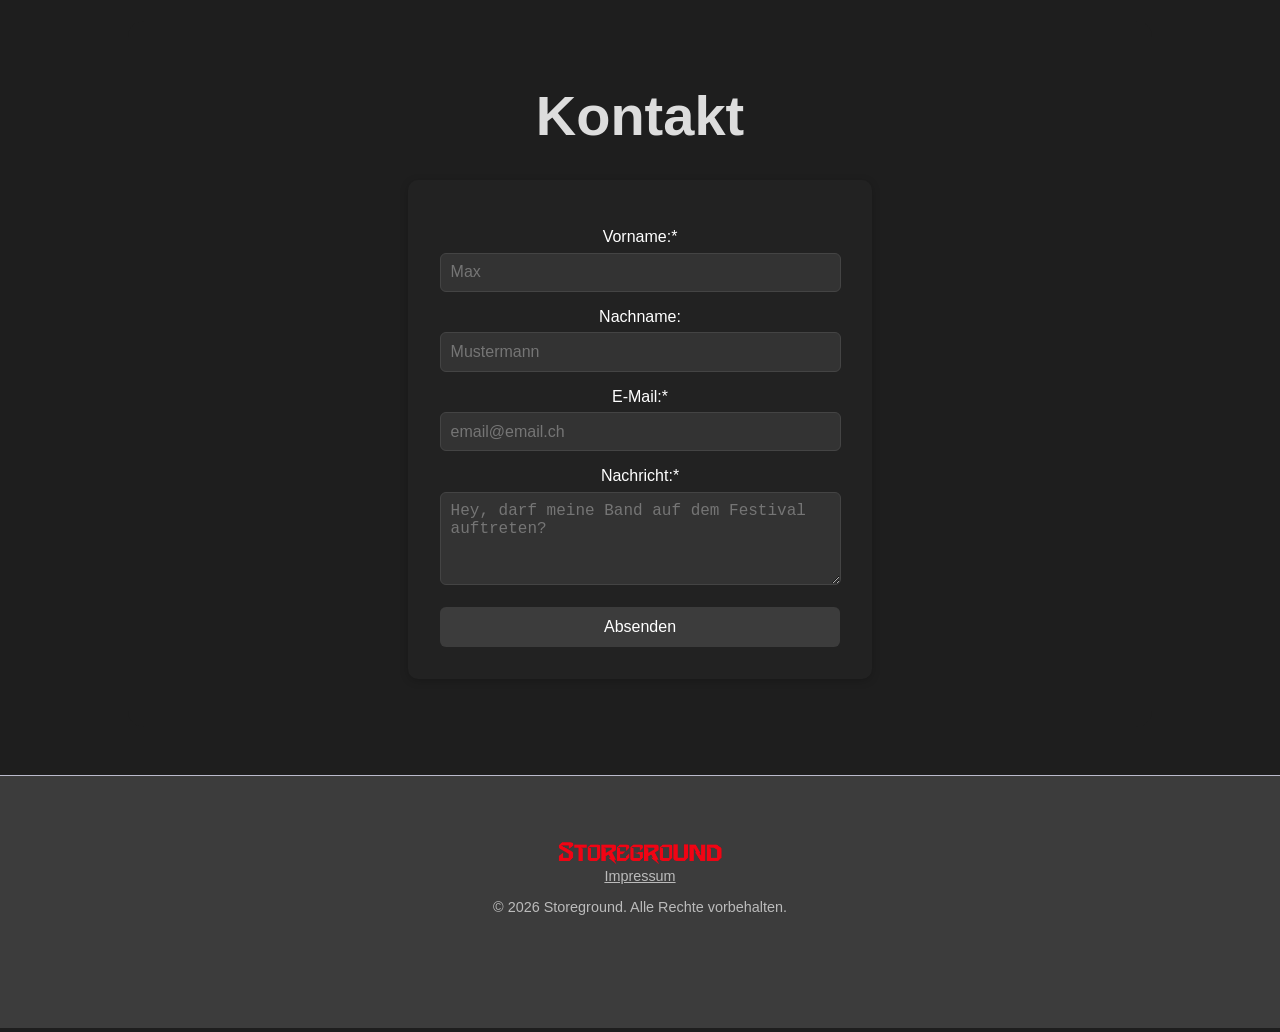
==== commit 1f94eecf: "Design verbesserung" ====
--- a/index.html
+++ b/index.html
@@ -12,13 +12,14 @@
     <link rel="icon" href="IMG/tabbild.png" type="image/jpg">
     <link rel="preconnect" href="https://fonts.googleapis.com">
     <link rel="preconnect" href="https://fonts.gstatic.com" crossorigin>
-    <link href="https://fonts.googleapis.com/css2?family=Bungee&family=Roboto:ital,wght@0,100..900;1,100..900&display=swap" rel="stylesheet">
+    <link
+        href="https://fonts.googleapis.com/css2?family=Bungee&family=Roboto:ital,wght@0,100..900;1,100..900&display=swap"
+        rel="stylesheet">
     <link rel="stylesheet" href="https://cdnjs.cloudflare.com/ajax/libs/font-awesome/4.7.0/css/font-awesome.min.css">
 </head>
 
 <body>
     <header class="site-header">
-        <img src="IMG/header.jpg" alt="Storeground Header" class="header-image">
         <div class="container">
             <a href="index.html">
                 <picture class="logo">
@@ -34,7 +35,8 @@
                     <li><a href="#about">Über das Festival</a></li>
                     <!-- <li><a href="gallery.html">Galerie</a></li> -->
                     <li><a href="#contact">Kontakt</a></li>
-                    <li><a href="https://www.instagram.com/storeground_bandfestival/" target="_blank" id="insta-button"><i class="fa fa-instagram"></i></a></li>
+                    <li><a href="https://www.instagram.com/storeground_bandfestival/" target="_blank"
+                            id="insta-button"><i class="fa fa-instagram"></i></a></li>
                 </ul>
             </nav>
         </div>
@@ -47,17 +49,21 @@
         <div class="line" id="about"></div>
 
         <article class="about">
-            <h2>Über Storeground</h2>
+            <section>
+                <h2>Über Storeground</h2>
 
-            <p>
-                Storeground ist ein Bandfestival, welches vom Verein Freunde der rockenden Nutztiere am 09. Mai 2026 in Möhlin zum ersten Mal durchgeführt wird.
-                Ziel des Vereins ist es, jungen Bands eine coole Auftrittsmöglichkeit und der Bevölkerung ein tolles Event zu bieten. <br><br>
-                Der Festivalname "Storeground" ist eine Anspielung auf den Veranstaltungsort, den Storebode.
-            </p>
-            <section class ="location">
+                <p>
+                    Storeground ist ein Bandfestival, welches vom Verein Freunde der rockenden Nutztiere am 09. Mai 2026
+                    in Möhlin zum ersten Mal durchgeführt wird.
+                    Ziel des Vereins ist es, jungen Bands eine coole Auftrittsmöglichkeit und der Bevölkerung ein tolles
+                    Event zu bieten. <br><br>
+                    Der Festivalname "Storeground" ist eine Anspielung auf den Veranstaltungsort, den Storebode.
+                </p>
+            </section>
+            <section>
                 <h3>Standort</h3>
                 <p>
-                    Das Storeground Festival findet in Möhlin statt, in der Aula des Storebode Schulhauses.
+                    ㅤDas Storeground Festival findet in Möhlin statt, in der Aula des Storebode Schulhauses.ㅤ
                 </p>
                 <iframe class="map"
                     src="https://www.google.com/maps/embed?pb=!1m18!1m12!1m3!1d672.9826265177741!2d7.8431065723703615!3d47.56914052563684!2m3!1f0!2f0!3f0!3m2!1i1024!2i768!4f13.1!3m3!1m2!1s0x47904bb4b143056b%3A0x9fb4f274fca7cf1d!2sSchulhaus%20Storebode!5e0!3m2!1sde!2sch!4v1773585483628!5m2!1sde!2sch"
@@ -69,35 +75,38 @@
 
         <div class="line" id="contact"></div>
 
-        <h2>Kontakt</h2>
+        <section>
+            <h2>Kontakt</h2>
 
-        <form action="https://api.web3forms.com/submit" method="post" class="contact-form" id="meinFormular">
-            <input type="hidden" name="access_key" value="4bce4618-a7ac-49d0-8cbb-c47f5301f249">
+            <form action="https://api.web3forms.com/submit" method="post" class="contact-form" id="meinFormular">
+                <input type="hidden" name="access_key" value="4bce4618-a7ac-49d0-8cbb-c47f5301f249">
 
 
 
-            <div>
-                <label for="firstname">Vorname:*</label>
-                <input type="text" id="firstname" name="firstname" minlength="2" maxlength="20" required placeholder="Max"
-                    pattern="^([A-ZÄÖÜ][a-zäöü]+(-)?([A-ZÄÖÜ]([a-zäöü]+))?)$">
-            </div>
-            <div>
-                <label for="lastname">Nachname:</label>
-                <input type="text" id="lastname" name="lastname" minlength="2" maxlength="20" placeholder="Mustermann"
-                    pattern="^([A-ZÄÖÜ][a-zäöü]+(-)?([A-ZÄÖÜ]([a-zäöü]+))?)$">
-            </div>
-            <div>
-                <label for="email">E-Mail:*</label>
-                <input type="email" id="email" name="email" required placeholder="email@email.ch"
-                    pattern="^[\.\-\_]*[@]{1}[a-z]+[\.][a-z]+$">
-            </div>
-            <div>
-                <label for="message">Nachricht:*</label>
-                <textarea id="message" name="message" rows="4" cols="50" required placeholder="Hey, darf meine Band auf dem Festival auftreten?"></textarea>
-            </div><br>
+                <div>
+                    <label for="firstname">Vorname:*</label>
+                    <input type="text" id="firstname" name="firstname" minlength="2" maxlength="20" required
+                        placeholder="Max" pattern="^([A-ZÄÖÜ][a-zäöü]+(-)?([A-ZÄÖÜ]([a-zäöü]+))?)$">
+                </div>
+                <div>
+                    <label for="lastname">Nachname:</label>
+                    <input type="text" id="lastname" name="lastname" minlength="2" maxlength="20"
+                        placeholder="Mustermann" pattern="^([A-ZÄÖÜ][a-zäöü]+(-)?([A-ZÄÖÜ]([a-zäöü]+))?)$">
+                </div>
+                <div>
+                    <label for="email">E-Mail:*</label>
+                    <input type="email" id="email" name="email" required placeholder="email@email.ch"
+                        pattern="^[\.\-\_]*[@]{1}[a-z]+[\.][a-z]+$">
+                </div>
+                <div>
+                    <label for="message">Nachricht:*</label>
+                    <textarea id="message" name="message" rows="4" cols="50" required
+                        placeholder="Hey, darf meine Band auf dem Festival auftreten?"></textarea>
+                </div><br>
 
-            <button type="submit">Absenden</button>
-        </form>
+                <button type="submit">Absenden</button>
+            </form>
+        </section>
 
         <script>
             const formular = document.getElementById("meinFormular");
--- a/CSS/index.css
+++ b/CSS/index.css
@@ -24,6 +24,12 @@
         "header"
         "main"
         "footer";
+    min-height: 100vh;
+    background-image: url("../IMG/header.jpg");
+    background-size: cover;
+    background-position: center;
+    background-repeat: no-repeat;
+    background-attachment: fixed;
 }
 
 main {
@@ -58,6 +64,16 @@
 h1#title {
     margin-bottom: 4rem;
     margin-top: 6rem;
+}
+
+section {
+    margin: 1rem auto;
+    background: var(--background-color);
+    border-radius: 16px;
+    padding: 1rem;
+    max-width: 1000px;
+    text-align: center;
+    margin-top: 2rem;
 }
 
 /* Header */
@@ -266,16 +282,11 @@
 .about {
     color: var(--text-color);
     font-size: 1.5rem;
-    max-width: 800px;
+    max-width: 1000px;
     width: 100%;
     margin: 0 auto;
     justify-items: center;
     text-align: center;
-}
-
-.location {
-    text-align: center;
-    margin-top: 2rem;
 }
 
 .map {
